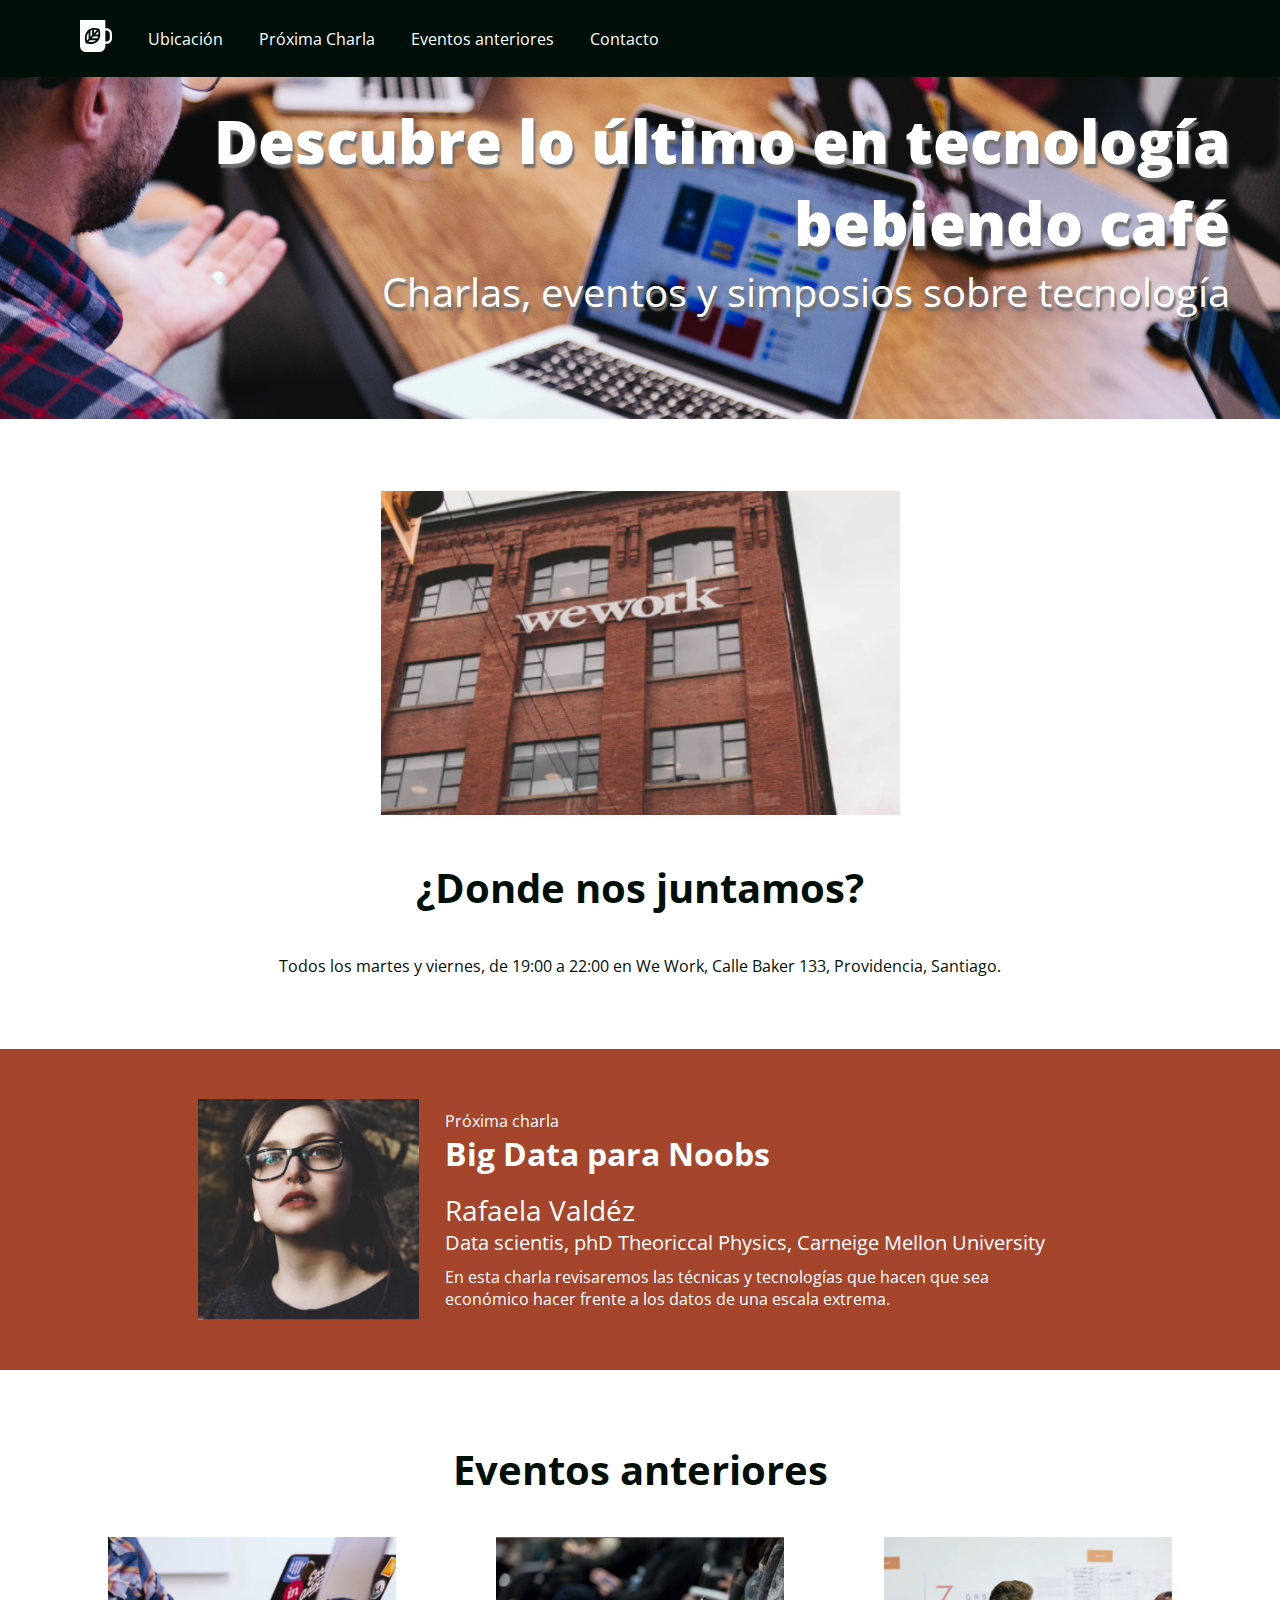
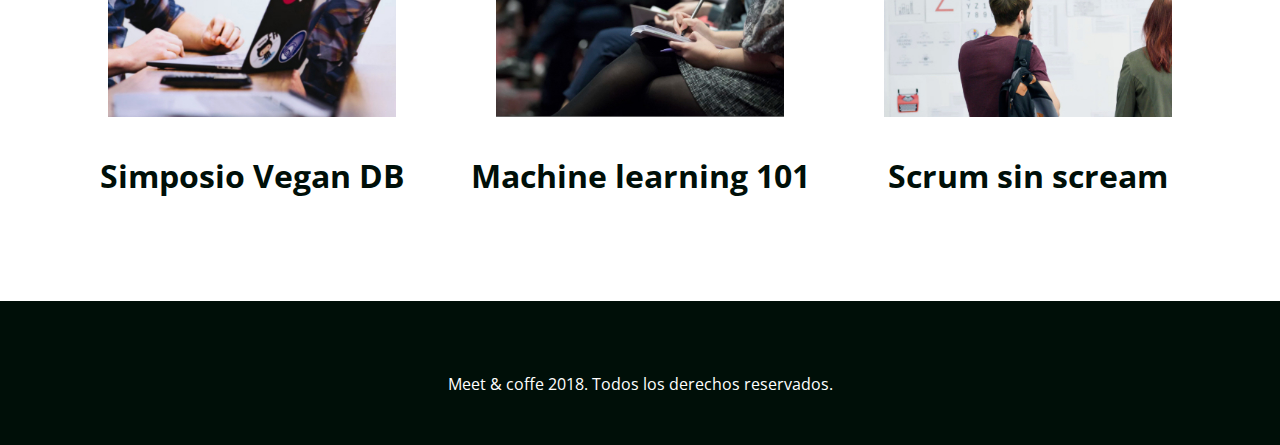
==== index.html @ 620bf515 "first commit meet&coffee" ====
<!DOCTYPE html>
<html>
<head>
  <title>Meet & Coffee</title>
  <meta charset="utf-8">
  <link rel="shortcut icon" type="image/png" href="favicon.png">
  <meta name="author" content="Francisca Medina Concha">
  <meta name="description" content="Comparte tus conocimientos tomando café">
  <meta name="keywords" content="charlas, eventos, simposios, tecnología, co-work">
  <link rel="stylesheet" href="https://use.fontawesome.com/releases/v5.6.3/css/all.css"
  integrity="sha384-UHRtZLI+pbxtHCWp1t77Bi1L4ZtiqrqD80Kn4Z8NTSRyMA2Fd33n5dQ8lWUE00s/"
  crossorigin="anonymous">
  <link href="https://fonts.googleapis.com/css2?family=Open+Sans:wght@400;700;800&display=swap"
  rel="stylesheet">
  <link rel="stylesheet" href="assets/css/style.css">

</head>
<body>

  <nav class="oscuro">
    <ul>
      <li class="icono"><a href="#inicio">
        <svg xmlns="http://www.w3.org/2000/svg" viewBox="0 0 44 44"><path d="M11.8 26l-2.2 2.3c-.5-2.9-.7-7.5 2.2-11.2V26zm-.4 4.1c2.7.5 7.2.7 10.6-2.3h-8.5l-2.1 2.3zm5.3-16.2c-.8.2-1.7.5-2.4.9v8.5l2.4-2.6v-6.8zm2.5-.3v4.6l4-4.2c-1.1-.3-2.5-.5-4-.4zM16 25.2h8.1c.4-.8.7-1.7.9-2.6h-6.6L16 25.2zm28-6.1V25c0 4.3-3.3 7.8-7.4 7.8h-1.8v2.9c0 4.6-3.6 8.3-7.9 8.3h-19C3.6 44 0 40.3 0 35.7V0h34.8v11.4h1.8c4.1 0 7.4 3.5 7.4 7.7zm-16.2.9c.1-2.6-.4-5-.8-6.4-.2-.9-.4-1.4-.4-1.4s-.5-.2-1.4-.4c-1.4-.4-3.6-.9-6.1-.8-.8 0-1.7.1-2.5.3-.8.2-1.6.4-2.4.7-.9.4-1.7.8-2.5 1.5-.6.5-1.1 1-1.6 1.6-4.5 5.4-3.4 12.5-2.6 15.5.2.9.4 1.4.4 1.4s.5.2 1.4.4c2.8.8 9.6 2 14.7-2.7.6-.5 1.1-1.1 1.5-1.7.6-.8 1-1.7 1.4-2.6.3-.8.5-1.7.7-2.6.1-1.1.2-1.9.2-2.8zm13.2-.9c0-2.6-2-4.6-4.4-4.6h-1.8v15.1h1.8c2.4 0 4.4-2.1 4.4-4.6v-5.9zM21 20h4.4c0-1.6-.1-3-.4-4.2L21 20z"/></svg>
      </a></li>
      <li><a href="#ubicacion">Ubicación</a></li>
      <li><a href="#proxima-charla">Próxima Charla</a> </li>
      <li><a href="#eventos">Eventos anteriores</a></li>
      <li><a href="#contacto">Contacto</a></li>
    </ul>
  </nav>

  <header id="inicio" class="hero-section">
    <h1>Descubre lo último en tecnología bebiendo café</h1>
    <h2 class="subtitulo">Charlas, eventos y simposios sobre tecnología</h2>
  </header>

  <section id="ubicacion">
    <img src="assets/img/we-work.jpg" alt="We work location">
    <h2>¿Donde nos juntamos?</h2>
    <p>Todos los martes y viernes, de 19:00 a 22:00 en We Work, Calle Baker 133, Providencia,
  Santiago.</p>
  </section>


  <section id="proxima-charla"
  class="sweet-brown">
    <div class="centrado">
      <img src="assets/img/speaker.jpg"
      alt="speaker" class="charla-speaker">
      <div class="charla-texto"
        <h2>Próxima charla</h2>
        <h3>Big Data para Noobs</h3>
        <h4>Rafaela Valdéz</h4>
        <h5>Data scientis, phD Theoriccal Physics, Carneige Mellon University</h5>
        <p>En esta charla revisaremos las técnicas y tecnologías que hacen que sea económico hacer frente
        a los datos de una escala extrema.</p>
      </div>
    </div>
  </section>

  <section id="eventos">
    <h2>Eventos anteriores</h2>
      <article class="evento">
        <a href="evento01.html"><img src="assets/img/simposio-vegan.jpg" alt="Events simposio vegan"></a>
        <h3>Simposio Vegan DB </h3>
      </article>

      <article class="evento">
        <img src="assets/img/machine-learning.jpg" alt="machine-learning">
        <h3>Machine learning 101</h3>
      </article>

      <article class="evento">
        <img src="assets/img/scrum-sin-scream.jpg" alt="scrum-sin-scream">
        <h3>Scrum sin scream</h3>
      </article>
  </section>

  <footer id="contacto" class="oscuro">
      <a href="https://github.com"><i class="fab fa-github-square fa-5x"></i></a>
      <a href="https://twitter.com"><i class="fab fa-twitter-square fa-5x"></i></a>
      <a href="https://www.linkedin.com"><i class="fab fa-linkedin fa-5x"></i></a>
      <p>Meet & coffe 2018. Todos los derechos reservados.</p>
  </footer>

</body>
</html>
---- assets/css/style.css ----
body {
  text-align: center;
  color: #000f08;
  margin: 0;
  font-family: 'Open Sans', sans-serif;
}

body * {
  margin: 0;
  border: 0;
  padding: 0;
}

h1 {
  font-weight: 800;
  font-size: 3.75em;
  margin-bottom: 0.25em:
}

h2 {
  font-weight: 700;
  font-size: 2.5em;
}

h3 {
  font-size: 2em;
}

h4 {
  font-size: 1.75em;
}

h5 {
  font-size: 1.25em;
}

.subtitulo, h4, h5 {
  font-weight: 400;
}

#ubicacion h2 {
  margin: 1em auto;
}

.sweet-brown h3, .sweet-brown h5 {
  margin-bottom: 0.5em;
}

#eventos h2 {
  margin-bottom: 1em;
}

#eventos h3 {
  margin: 1em auto;
}

.oscuro {
  background: #000f08;
  color: #ffffff;
}

.oscuro a {
  text-decoration: none;
  color: #ffffff;
}

.sweet-brown {
  text-align: left;
  background: #a4452c;
  color: #ffffff;
  padding: 3.125rem;
  white-space: nowrap;
}

.hero-section {
  text-align: right;
  background-image: url('../img/bg-hero.png');;
  background-repeat: no-repeat;
  background-size: cover;
  color: #ffffff;
  text-shadow: 0.125em 0.25em 0.125em #707070;
  padding: 6.25rem 3.125rem;
}

section, footer {
  margin-top: 4.5rem;
}

footer {
  padding: 3.125rem;
}

.centrado {
  width: 75%;
  margin: 0 auto;
}

.charla-speaker, .charla-texto, .evento {
display: inline-block;
}

.charla-speaker {
  width: 25%;
  vertical-align: middle;
}

.charla-texto {
  width: 70%;
  vertical-align: middle;
  margin-left: 2.5%;
  white-space: normal;
}

.evento {
width: 30%;
}

.evento img {
width: 75%;
}

nav {
  text-align: left;
  padding: 1.25rem 4rem;
  position: fixed;
  width: 100vw;
}

nav ul {
  list-style-type: none;
}

nav ul li {
  display: inline-block;
  margin: 0 1em;
  vertical-align: middle;
}

.icono {
width: 2rem;
}

.icono svg {
fill: #ffffff;
}

footer i {
margin: 0 0.25em 0.5em 0.25em;
}

.content {
  text-align: left;
  width: 60%;
  padding-top: 12.25rem;
  margin: 0 auto;
  justify-content: space-around;
}

.content .content-title {
  margin-bottom:3.8rem;
  font-size: 2.8em;
  font-weight: 700;
}

.content img  {
  width: 100%;
  border-radius: 5px;
  margin-bottom: 4.5em;
}

.content p  {
  letter-spacing: 0.5px;
  color: #000F08;
  text-align: left;
  font-family: 'Open Sans', sans-serif;
  margin-bottom: 34px;
  font-size: 1.5em;
  text-align: justify;
  font-weight: 400;
}

.content .content-subtitle {
  margin-bottom:3.4rem;
  font-size: 2.5em;
  font-weight: 700;
}
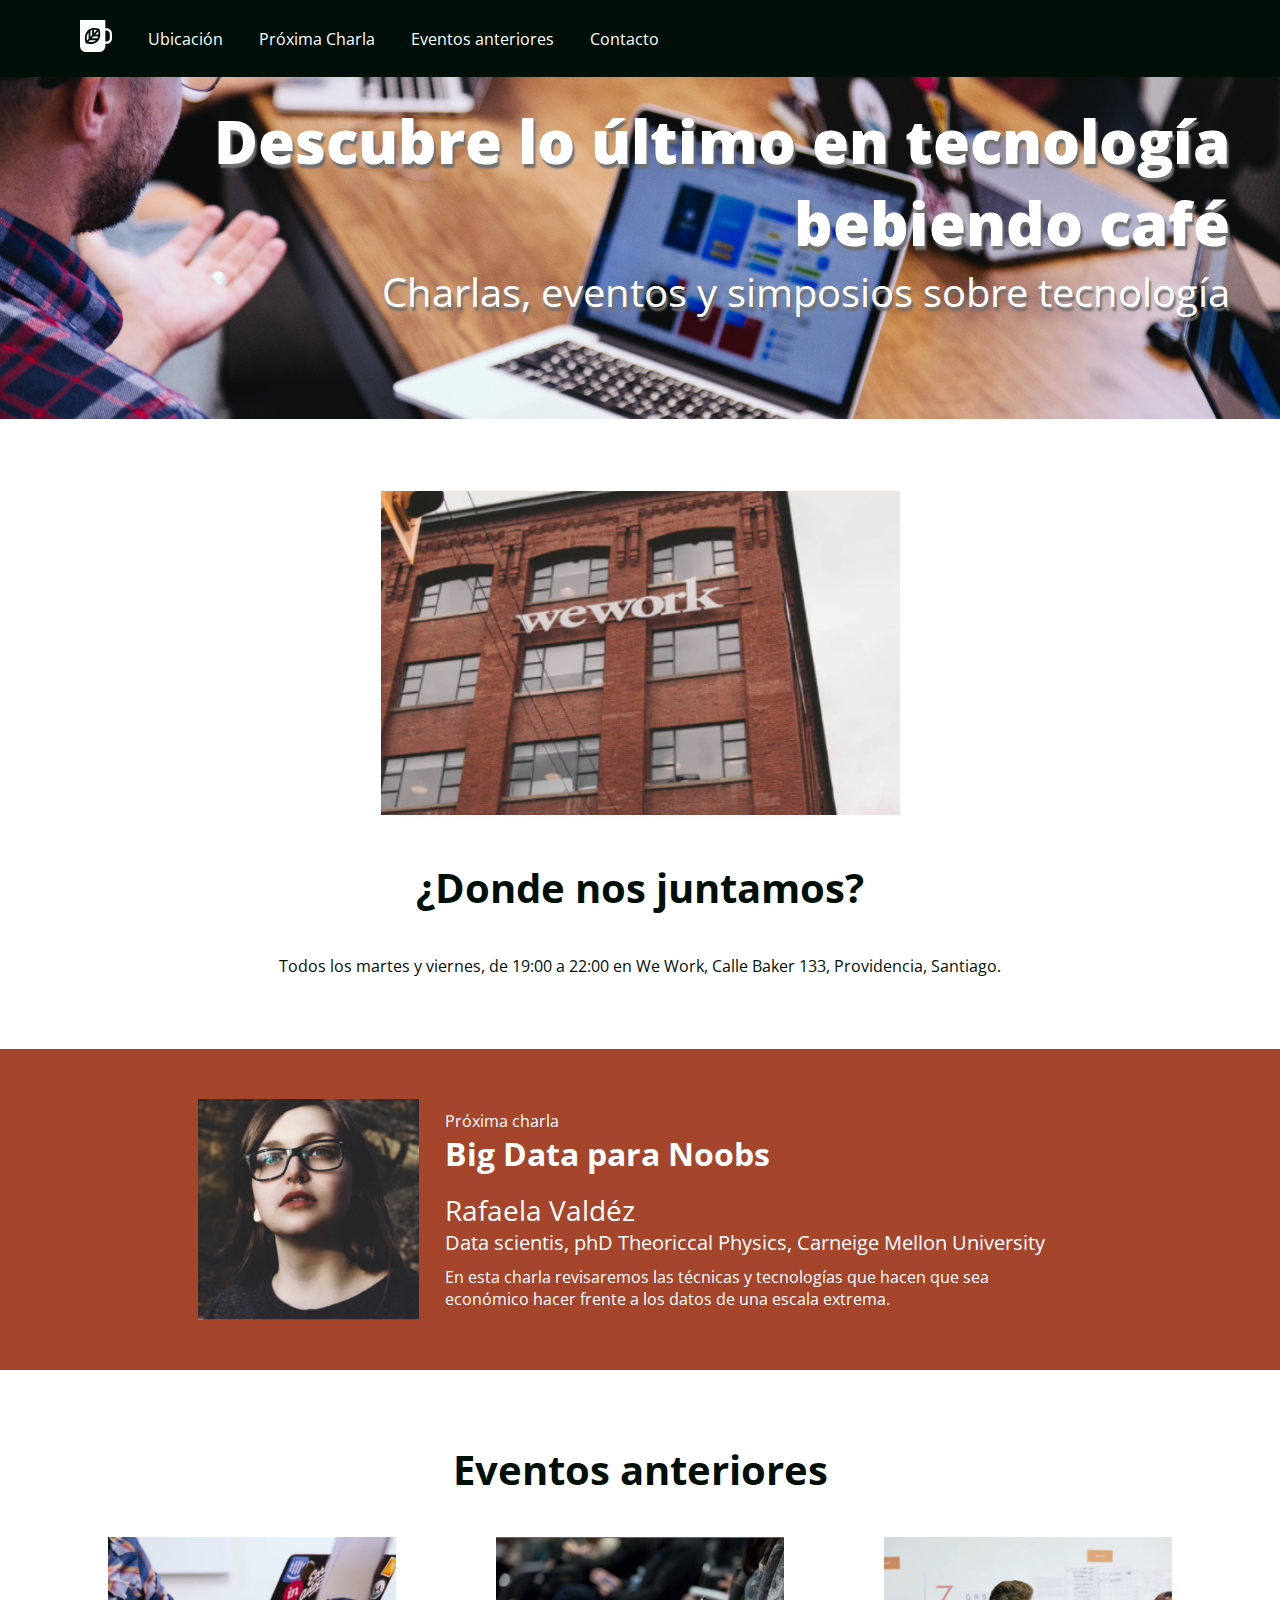
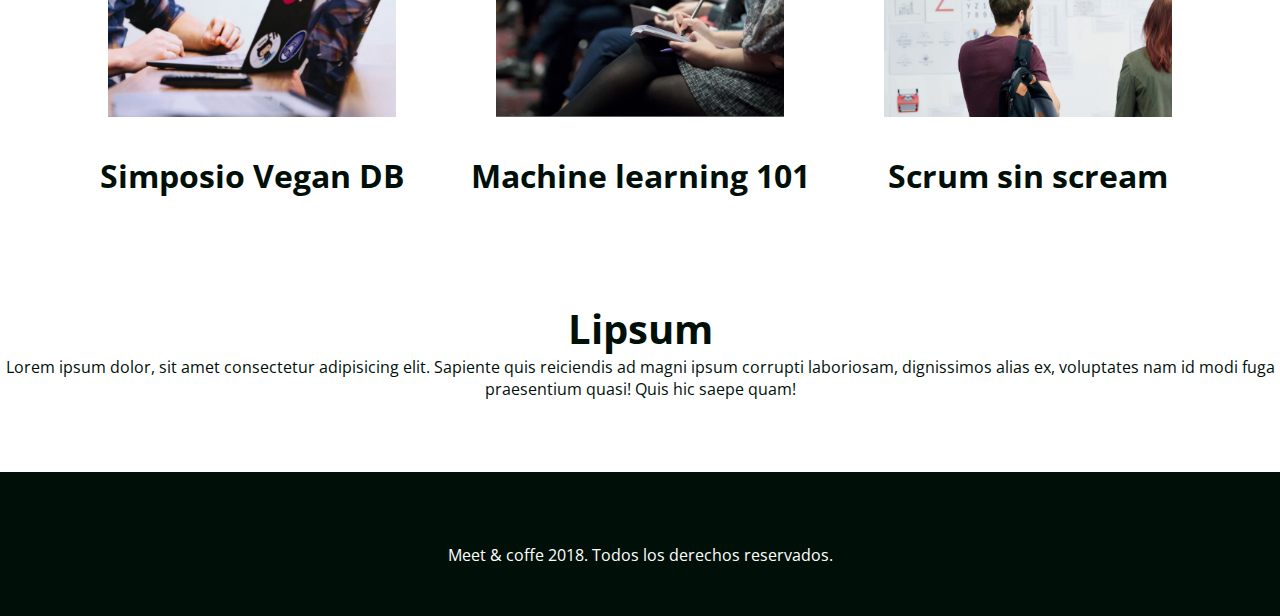
==== commit c8cf8eb5: "added new section" ====
--- a/index.html
+++ b/index.html
@@ -76,6 +76,11 @@
       </article>
   </section>
 
+  <section>
+    <h2>Lipsum</h2>
+    <p>Lorem ipsum dolor, sit amet consectetur adipisicing elit. Sapiente quis reiciendis ad magni ipsum corrupti laboriosam, dignissimos alias ex, voluptates nam id modi fuga praesentium quasi! Quis hic saepe quam!</p>
+  </section>
+
   <footer id="contacto" class="oscuro">
       <a href="https://github.com"><i class="fab fa-github-square fa-5x"></i></a>
       <a href="https://twitter.com"><i class="fab fa-twitter-square fa-5x"></i></a>
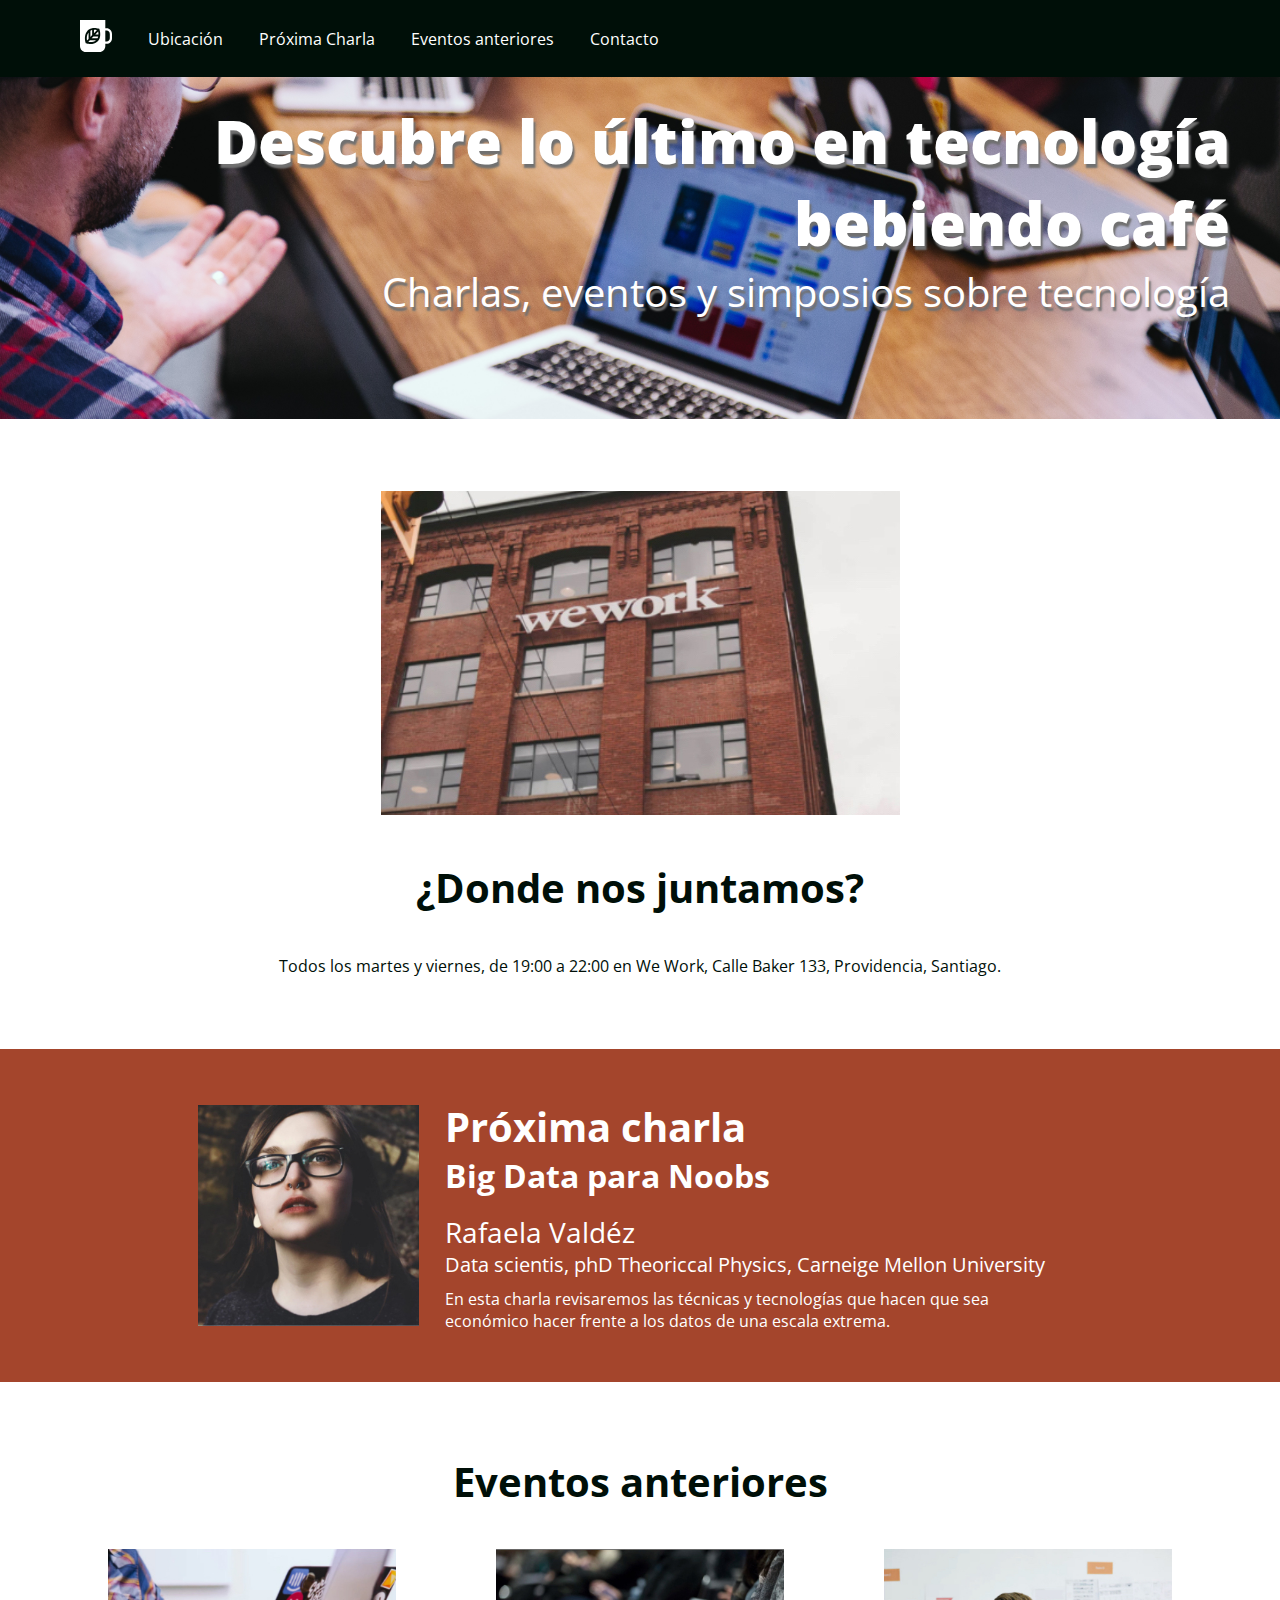
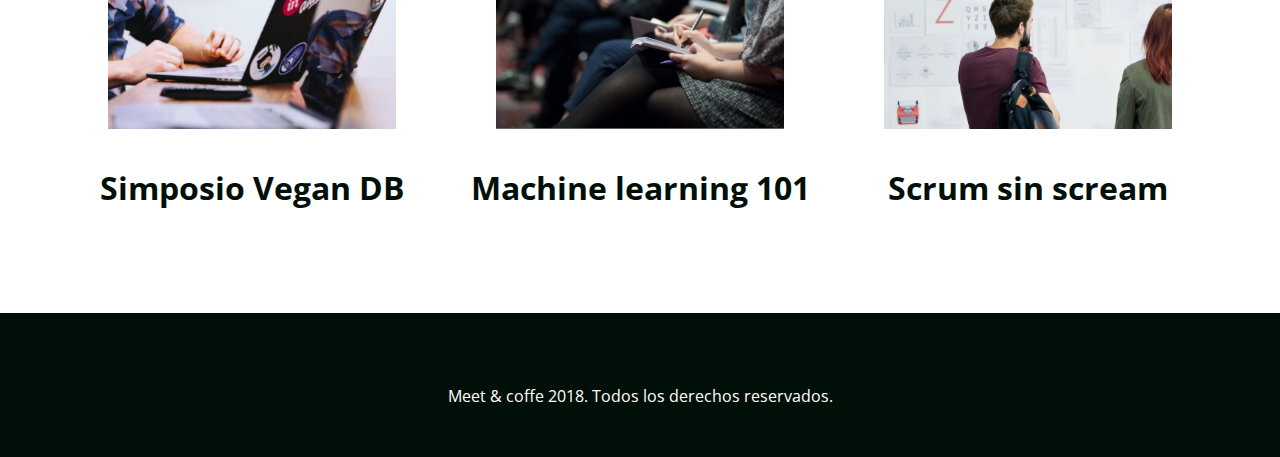
==== commit 7fc451bd: "segundo commit prueba" ====
--- a/index.html
+++ b/index.html
@@ -47,7 +47,7 @@
     <div class="centrado">
       <img src="assets/img/speaker.jpg"
       alt="speaker" class="charla-speaker">
-      <div class="charla-texto"
+      <div class="charla-texto">
         <h2>Próxima charla</h2>
         <h3>Big Data para Noobs</h3>
         <h4>Rafaela Valdéz</h4>
@@ -75,12 +75,7 @@
         <h3>Scrum sin scream</h3>
       </article>
   </section>
-
-  <section>
-    <h2>Lipsum</h2>
-    <p>Lorem ipsum dolor, sit amet consectetur adipisicing elit. Sapiente quis reiciendis ad magni ipsum corrupti laboriosam, dignissimos alias ex, voluptates nam id modi fuga praesentium quasi! Quis hic saepe quam!</p>
-  </section>
-
+  
   <footer id="contacto" class="oscuro">
       <a href="https://github.com"><i class="fab fa-github-square fa-5x"></i></a>
       <a href="https://twitter.com"><i class="fab fa-twitter-square fa-5x"></i></a>
